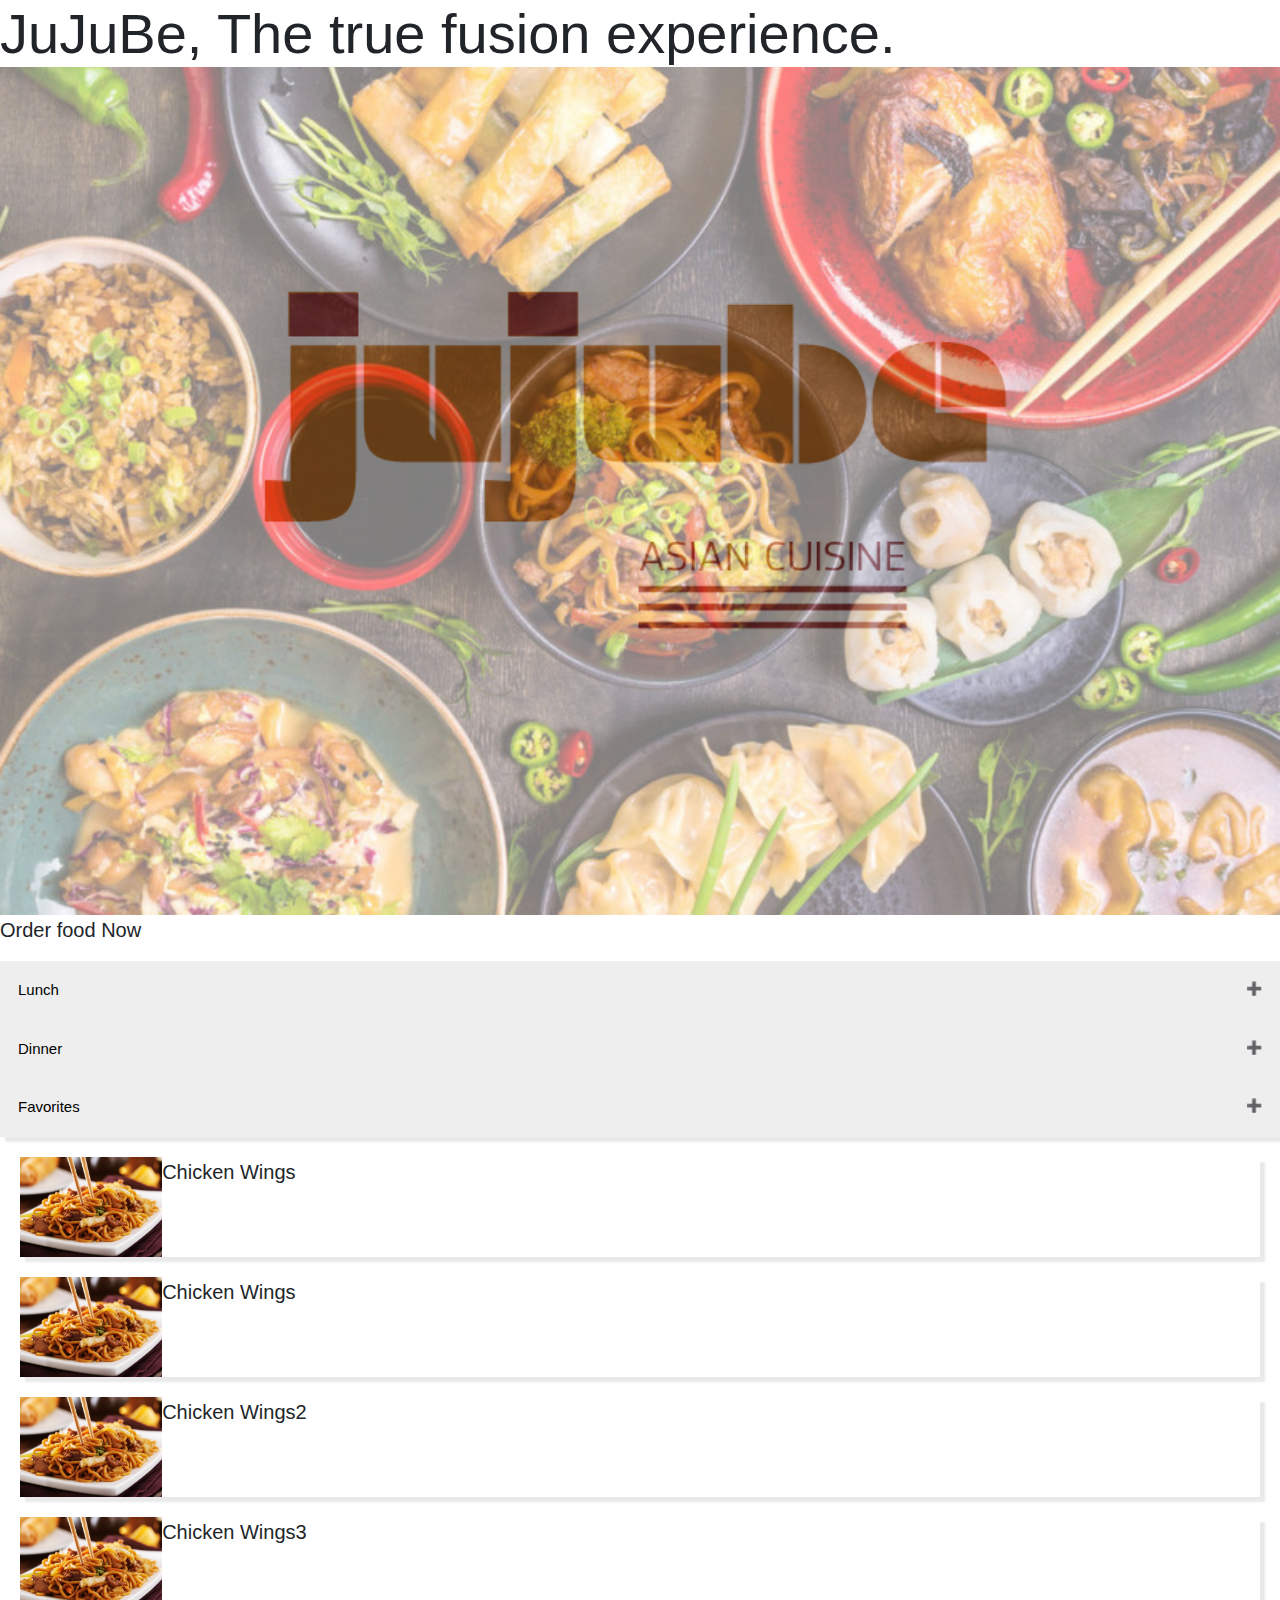
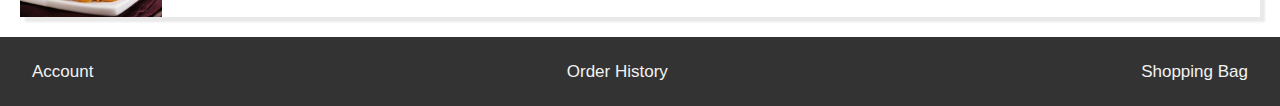
==== index.html @ 93b14d16 "Add files via upload" ====
<!DOCTYPE html>
<html lang="en">
<head>
    <meta charset="UTF-8">
    <link rel="stylesheet" href="bootstrap.css">
    <link rel="stylesheet" href="HomePage_Layout.css">
    <meta name="viewport" content="width=device-width, initial-scale=1.0">
    <meta http-equiv="X-UA-Compatible" content="ie=edge">
    <title>Document</title>
</head>
<body>
        <div class="background">
    <div class="body2">
        
    <div class="header">
        <div class="display-4">JuJuBe, The true fusion experience.</div>
    </div>

<div class="desktopview">

            <div class="row">
                    <img src="jujube3.png" class="img-fluid overlayimg" width="75%">
                <div>
                   
                    <img src="foodheader.jpeg" class="img-fluid headimg"  width="2048px">
                    <p class="lead">Order food Now</p>
               
                    
                </div>
            </div>
</div>
<button class="collapsible">Lunch</button>
<div class="content">
        <div class="row foodcards" id="fooditem" onclick="itemClick()">
            <img src="noodles.jpg" class=" float-left" height="100px">
                <p class="lead ">Chicken Wings</p>
                </div>
               
               
                
                   <div class="row foodcards" id="fooditem2" onclick="itemClick2()">
                        <img src="noodles.jpg" class=" float-left" height="100px">
                           <p class="lead fooditem ">Chicken Wings</p>
                           </div>
                       
</div>
<button class="collapsible">Dinner</button>
<div class="content"></div>
<button class="collapsible">Favorites</button>
<div class="content"></div>
<div class="row foodcards" id="fooditem3" onclick="itemClick3()">
        <img src="noodles.jpg" class=" float-left" height="100px">
 <p class="lead ">Chicken Wings</p>
 </div>


    </div>
    <div class="row foodcards" id="fooditem4" onclick="itemClick4()">
            <img src="noodles.jpg" class=" float-left" height="100px">
            <p class="lead fooditem ">Chicken Wings</p>
            </div>
        <div class="row foodcards" id="fooditem5" onclick="itemClick5()">
                <img src="noodles.jpg" class=" float-left" height="100px">
            <p class="lead fooditem">Chicken Wings2</p>
            
               </div>
               <div class="row foodcards" id="fooditem6" onclick="itemClick6()">
                    <img src="noodles.jpg" class=" float-left" height="100px">
                <p class="lead">Chicken Wings3</p>
                
                   </div>
                   <div class="navbar">
                        <a href="#home">Account</a>
                        <a href="#news">Order History</a>
                        <a href="#contact">Shopping Bag</a>
                      </div>
        <!-- <div class="row">
            Here is more text
        </div> -->
        </div>

    <script src="portfolio.js"></script>
    <script src="https://code.jquery.com/jquery-3.3.1.slim.min.js"></script>
    <script src="https://cdnjs.cloudflare.com/ajax/libs/popper.js/1.14.3/umd/popper.min.js"></script>
    <script src="https://stackpath.bootstrapcdn.com/bootstrap/4.1.3/js/bootstrap.min.js"></script>
</body>
</html>
---- HomePage_Layout.css ----
@charset "utf-8";
* {
    box-sizing: border-box;
}

h4 {
    font-family: 'Open Sans';
    margin: 0;
}
/* .fooditem{
    background-color: lightcoral;
}
.fooditem:active{
    background-color: darkred;
} */
.foodcards {
    margin:20px;
border-style: solid;
border-color:black;
border:10px;
box-shadow: 5px 5px 2px #e9e9e9;
}
.headimg{
    opacity: 0.5;
    
}
.foodbtn{
    Width: 100vw;

}
.html {margin-bottom: 65px}

/* Place the navbar at the bottom of the page, and make it stick */
.navbar {
    background-color: #333;
    overflow: hidden;
    width: 100%;
  }
  
  /* Style the links inside the navigation bar */
  .navbar a {
    float: left;
    display: block;
    color: #f2f2f2;
    text-align: center;
    padding: 14px 16px;
    text-decoration: none;
    font-size: 17px;
  }
  
  /* Change the color of links on hover */
  .navbar a:hover {
    background-color: #ddd;
    color: black;
  }
  
  /* Add a color to the active/current link */
  .navbar a.active {
    background-color: #4CAF50;
    color: white;
  }
.content {
    padding: 0 18px;
    background-color: white;
    max-height: 0;
    overflow: hidden;
    transition: max-height 0.2s ease-out;
  }
  .collapsible {
    background-color: #eee;
    color: black;
    cursor: pointer;
    padding: 18px;
    width: 100%;
    border: none;
    text-align: left;
    outline: none;
    font-size: 15px;
    box-shadow: 5px 5px 2px #e9e9e9;
  }
  .collapsible:after {
    content: '\02795'; /* Unicode character for "plus" sign (+) */
    font-size: 13px;
    color: white;
    float: right;
    margin-left: 5px;
  }
  
  .active:after {
    content: "\2796"; /* Unicode character for "minus" sign (-) */
  }
  
  /* Add a background color to the button if it is clicked on (add the .active class with JS), and when you move the mouse over it (hover) */
  .active, .collapsible:hover {
    background-color: #ccc;
  }


.overlayimg {
    position: absolute;
    top: 50%;
    left: 50%;
    transform: translate(-50%, -50%);
  }



.display-3,
.text-center {
    padding-top: 5%;
    padding-left: 10%;
    color:white;
    font-weight: bold;
}
.signup{
    background-color: green;
    color:white;
    border-radius: 25px;

}
.signup:hover{
color:red;
}

.logoleft {
    display: flex;
  align-items: center;
  justify-content: center; 
}

.modal,
body.modal-open {
    padding-right: 0!important
}

body.modal-open {
    overflow: auto
}

body.scrollable {
    overflow-y: auto
}

.body2{
    background-image: url("header.svg");

    background-repeat: repeat-x;
    background-size: 100vw, 20%;

   
}
.rightbox{
    padding-left:20px;
    margin-right:20px;
    margin-left:20px;
    padding-top: 40px;
    padding-bottom:50px;

}
.middlesep{
    display: block;
    margin-left: auto;
    margin-right: auto;
    padding-top:20px;
    padding-right:20px;
    padding-left:25px;

    background-color: #BF101C;
}
.logos{
    width:100%;
   
}
.ovaldescript{
    color:white;
    padding-top: 20px;
}
.btnimg{
    padding-top:35px;
    height:75%;
    display: flex;
    align-items: center;
    justify-content: center; 

}
.background{
    background-color:white;
}
.ovals{
    background-color: white;
   
    border-radius:90px;
    width:200px;
    height:200px;
    transition: .5s;
}
.ovals:hover{
    width: 225px;
    height: 225px;
}
.h5{
    padding-bottom:10px;
}



@media screen and (min-width: 500px){
    .mobileview{
        display: none;
    }
    .desktopview{
        display:flex;
    }
}
.footercall{
    padding:20px;
    padding-top:50px;
    padding-bottom:0px;
    display: flex;
    align-items: center;
    justify-content: center;  
}
/* .floatimg{
    float: left;
    position: relative;
} */
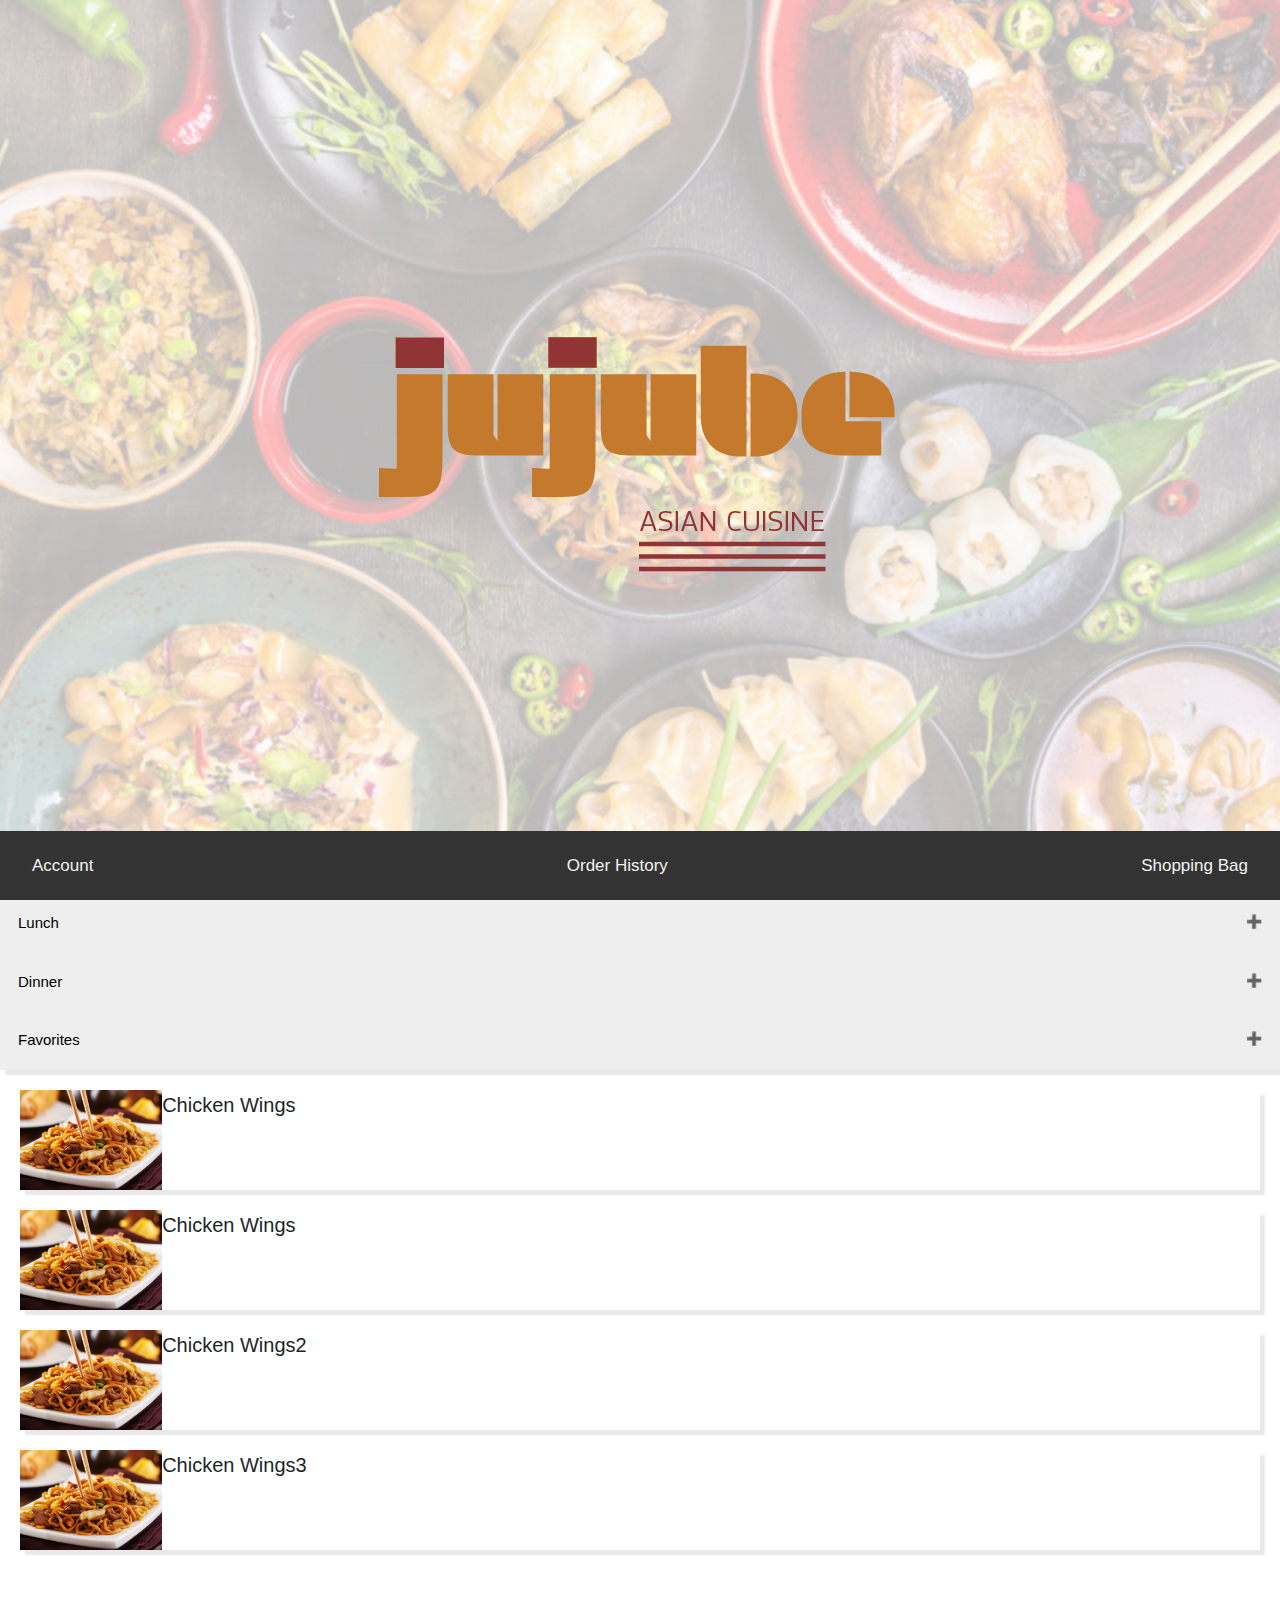
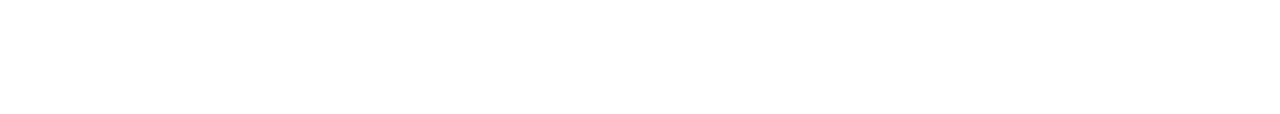
==== commit f1785518: "Add files via upload" ====
--- a/index.html
+++ b/index.html
@@ -12,18 +12,18 @@
         <div class="background">
     <div class="body2">
         
-    <div class="header">
+    <!-- <div class="header">
         <div class="display-4">JuJuBe, The true fusion experience.</div>
-    </div>
+    </div> -->
 
 <div class="desktopview">
 
             <div class="row">
-                    <img src="jujube3.png" class="img-fluid overlayimg" width="75%">
-                <div>
-                   
-                    <img src="foodheader.jpeg" class="img-fluid headimg"  width="2048px">
-                    <p class="lead">Order food Now</p>
+                  
+                <div class="containerhead">
+                    <img src="jujube3.png" class="img-fluid overlayimg" >
+                    <img src="foodheader3.jpg" class="img-fluid"  width="2048px">
+                    <p class="lead">Order Now</p>
                
                     
                 </div>
@@ -31,23 +31,25 @@
 </div>
 <button class="collapsible">Lunch</button>
 <div class="content">
+        <a href="#">
         <div class="row foodcards" id="fooditem" onclick="itemClick()">
             <img src="noodles.jpg" class=" float-left" height="100px">
                 <p class="lead ">Chicken Wings</p>
-                </div>
+                </div></a>
                
                
-                
+                <a href="#">
                    <div class="row foodcards" id="fooditem2" onclick="itemClick2()">
                         <img src="noodles.jpg" class=" float-left" height="100px">
                            <p class="lead fooditem ">Chicken Wings</p>
-                           </div>
+                           </div></a>
                        
 </div>
 <button class="collapsible">Dinner</button>
 <div class="content"></div>
 <button class="collapsible">Favorites</button>
 <div class="content"></div>
+
 <div class="row foodcards" id="fooditem3" onclick="itemClick3()">
         <img src="noodles.jpg" class=" float-left" height="100px">
  <p class="lead ">Chicken Wings</p>
@@ -55,20 +57,29 @@
 
 
     </div>
+ 
     <div class="row foodcards" id="fooditem4" onclick="itemClick4()">
             <img src="noodles.jpg" class=" float-left" height="100px">
             <p class="lead fooditem ">Chicken Wings</p>
             </div>
+        
         <div class="row foodcards" id="fooditem5" onclick="itemClick5()">
                 <img src="noodles.jpg" class=" float-left" height="100px">
             <p class="lead fooditem">Chicken Wings2</p>
             
                </div>
+               
                <div class="row foodcards" id="fooditem6" onclick="itemClick6()">
                     <img src="noodles.jpg" class=" float-left" height="100px">
                 <p class="lead">Chicken Wings3</p>
                 
                    </div>
+                   <div><br><br></div>
+                   <div>
+                    <br><br>
+                   </div>  <div>
+                        <br><br>
+                       </div>
                    <div class="navbar">
                         <a href="#home">Account</a>
                         <a href="#news">Order History</a>
--- a/HomePage_Layout.css
+++ b/HomePage_Layout.css
@@ -20,10 +20,7 @@
 border:10px;
 box-shadow: 5px 5px 2px #e9e9e9;
 }
-.headimg{
-    opacity: 0.5;
-    
-}
+
 .foodbtn{
     Width: 100vw;
 
@@ -33,6 +30,9 @@
 /* Place the navbar at the bottom of the page, and make it stick */
 .navbar {
     background-color: #333;
+ 
+    position: fixed;
+    bottom: 0;
     overflow: hidden;
     width: 100%;
   }
@@ -95,7 +95,11 @@
     background-color: #ccc;
   }
 
-
+.containerhead {
+    position: relative;
+    width: 100%;
+
+  }
 .overlayimg {
     position: absolute;
     top: 50%;
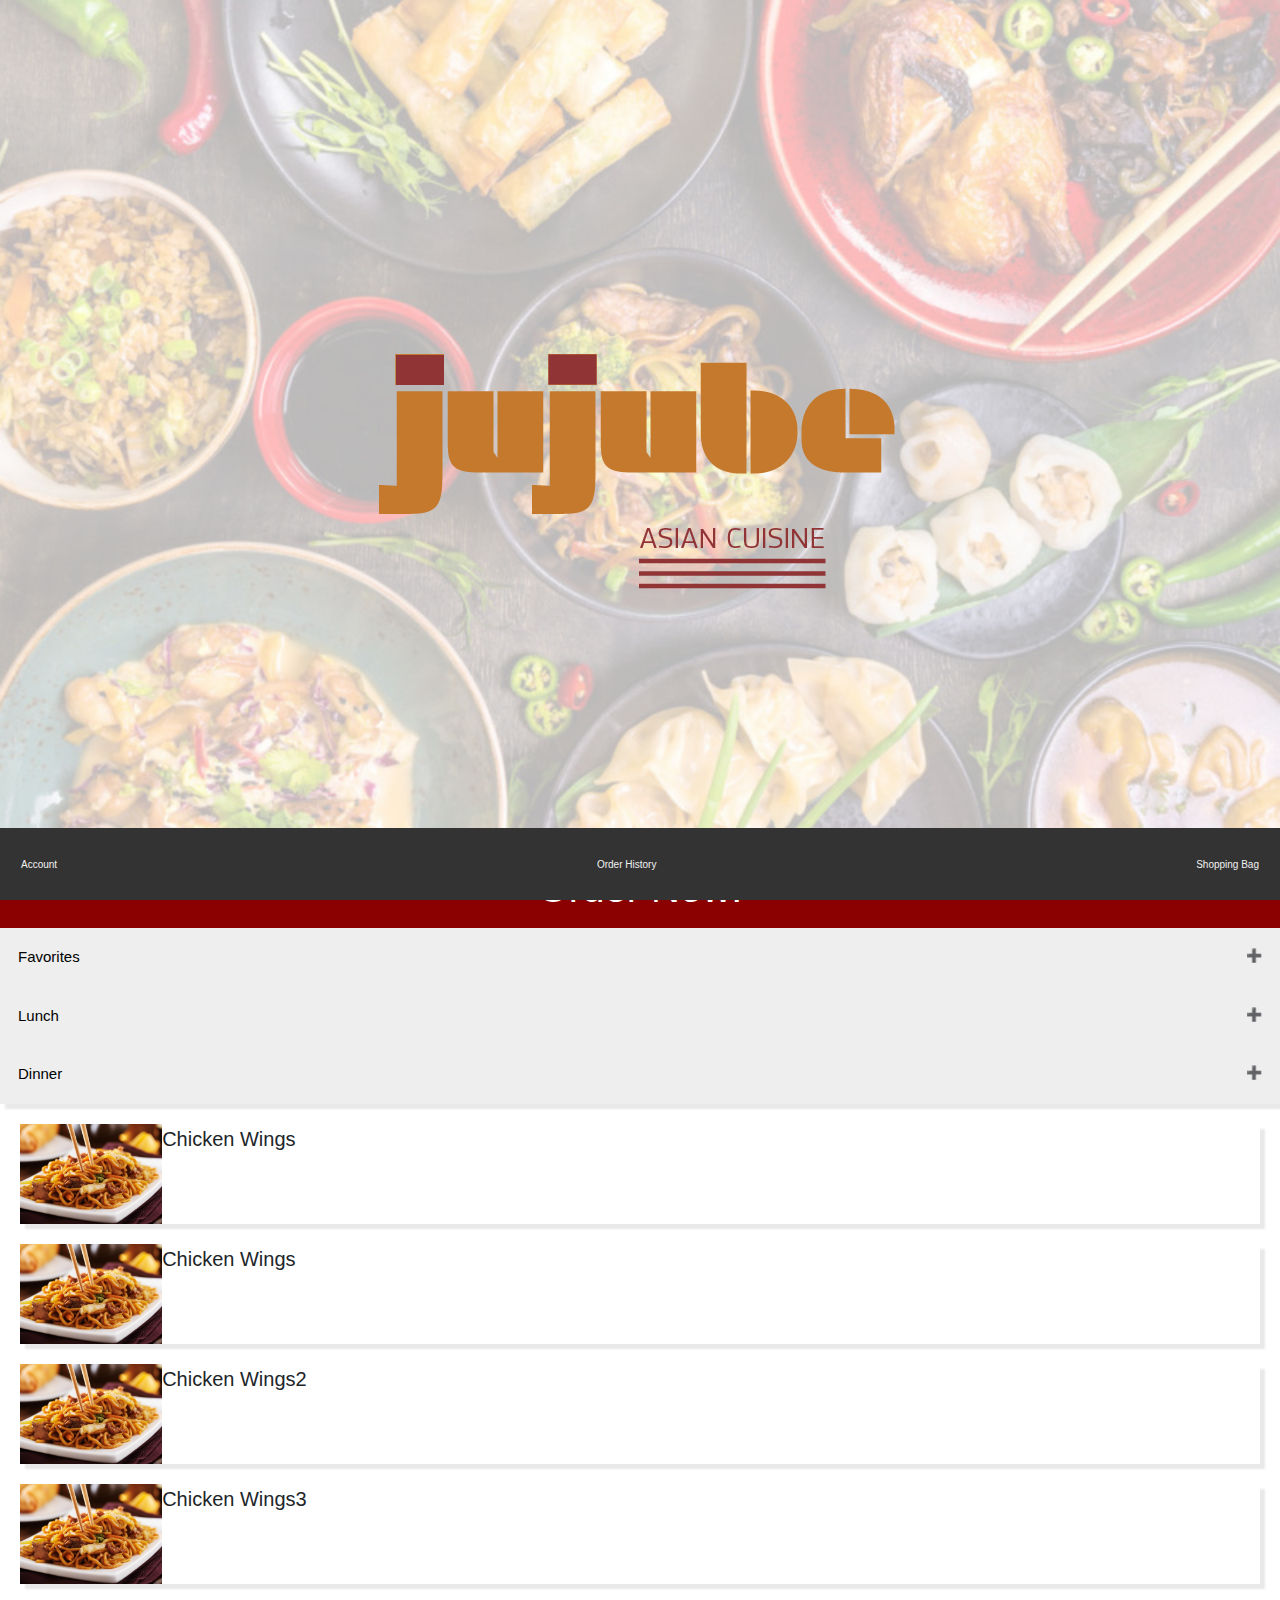
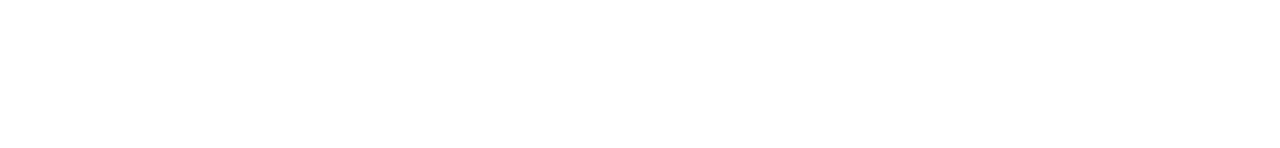
==== commit d4378f8f: "Add files via upload" ====
--- a/index.html
+++ b/index.html
@@ -23,32 +23,58 @@
                 <div class="containerhead">
                     <img src="jujube3.png" class="img-fluid overlayimg" >
                     <img src="foodheader3.jpg" class="img-fluid"  width="2048px">
-                    <p class="lead">Order Now</p>
+                    <center> <p class="lead"><h1>Order Now!</h1></p></center>
                
                     
                 </div>
             </div>
 </div>
-<button class="collapsible">Lunch</button>
+<button class="collapsible">Favorites</button>
 <div class="content">
-        <a href="#">
+        <a href="#"data-target="#modalfood1" data-toggle="modal" class="color-gray-darker c6 td-hover-none">
         <div class="row foodcards" id="fooditem" onclick="itemClick()">
             <img src="noodles.jpg" class=" float-left" height="100px">
-                <p class="lead ">Chicken Wings</p>
+                <p class="lead ">Bim Bim Bop</p>
                 </div></a>
                
                
-                <a href="#">
+                <a href="#" data-target="#modalfood1" data-toggle="modal" class="color-gray-darker c6 td-hover-none">
                    <div class="row foodcards" id="fooditem2" onclick="itemClick2()">
                         <img src="noodles.jpg" class=" float-left" height="100px">
-                           <p class="lead fooditem ">Chicken Wings</p>
+                           <p class="lead fooditem ">Pad Thai</p>
                            </div></a>
                        
 </div>
+<button class="collapsible">Lunch</button>
+<div class="content">
+    <a href="#"data-target="#modalfood1" data-toggle="modal" class="color-gray-darker c6 td-hover-none">
+        <div class="row foodcards" id="fooditem" onclick="itemClick()">
+            <img src="noodles.jpg" class=" float-left" height="100px">
+                <p class="lead ">Bim Bim Bop</p>
+                </div></a>
+               
+               
+                <a href="#" data-target="#modalfood1" data-toggle="modal" class="color-gray-darker c6 td-hover-none"></a>>
+                   <div class="row foodcards" id="fooditem2" onclick="itemClick2()">
+                        <img src="noodles.jpg" class=" float-left" height="100px">
+                           <p class="lead fooditem ">Pad Thai</p>
+                           </div></a>
+</div>
 <button class="collapsible">Dinner</button>
-<div class="content"></div>
-<button class="collapsible">Favorites</button>
-<div class="content"></div>
+<div class="content">
+    <a href="#"data-target="#modalfood1" data-toggle="modal" class="color-gray-darker c6 td-hover-none">
+        <div class="row foodcards" id="fooditem" onclick="itemClick()">
+            <img src="noodles.jpg" class=" float-left" height="100px">
+                <p class="lead ">Bim Bim Bop</p>
+                </div></a>
+               
+               
+                <a href="#" data-target="#modalfood1" data-toggle="modal" class="color-gray-darker c6 td-hover-none"></a>>
+                   <div class="row foodcards" id="fooditem2" onclick="itemClick2()">
+                        <img src="noodles.jpg" class=" float-left" height="100px">
+                           <p class="lead fooditem ">Pad Thai</p>
+                           </div></a>
+</div>
 
 <div class="row foodcards" id="fooditem3" onclick="itemClick3()">
         <img src="noodles.jpg" class=" float-left" height="100px">
@@ -81,10 +107,72 @@
                         <br><br>
                        </div>
                    <div class="navbar">
-                        <a href="#home">Account</a>
+                        <a href="#">Account</a>
                         <a href="#news">Order History</a>
-                        <a href="#contact">Shopping Bag</a>
-                      </div>
+                        <a href="cart.html">Shopping Bag</a>
+                    </div>
+
+                    <div aria-hidden="true" aria-labelledby="myModalLabel" class="modal fade" id="modalfood1" role="dialog" tabindex="-1">
+                        <div class="modal-dialog modal-lg" role="document">
+                            <div class="modal-content">
+                                <div class="modal-body mb-0 p-0">
+                                    <center><div class="containerhead">Bim Bim Bop</div></center>
+                                   <center> <p class="Lead">Select options</p><br></center>
+                                   <img src="noodles.jpg" class="foodoptimg float-left" height="75px">
+                                    <form class="foodoptions">
+                                        
+                                        Chicken <input type="radio"class="foodoptions2" name="Option" value="Choice" checked> <br>
+                                        Beef   <input type="radio" class="foodoptions2" name="Option" value="Choice"> <br>
+                                       Tofu   <input type="radio" class="foodoptions2" name="Option" value="Choice">  <br>
+                                  
+                                    </form> 
+                                    <hr><br><br>
+                                   <center> <p class="Lead">Select sides</p></center>
+                                    <form class="foodoptions">
+                                        Fried Rice  <input type="radio" class="foodoptions2" name="Option2" value="Choice"> <br>
+                                       White Rice   <input type="radio" class="foodoptions2" name="Option2" value="Choice"> <br>
+                                      </form> 
+                                 
+                                    
+                                </div>
+                                <div class="modal-footer">
+                                    <button data-dismiss="modal" type="button">Close</button>
+                                    <button data-dismiss="modal" type="button">Add to Cart</button>
+                                </div>
+                            </div>
+                        </div>
+                    </div>
+
+                    <div aria-hidden="true" aria-labelledby="myModalLabel" class="modal fade" id="cart" role="dialog" tabindex="-1">
+                        <div class="modal-dialog modal-lg" role="document">
+                            <div class="modal-content">
+                                <div class="modal-body mb-0 p-0">
+                                    <center><div class="containerhead">Bim Bim Bop</div></center>
+                                   <center> <p class="Lead">Select options</p><br></center>
+                                   <img src="noodles.jpg" class="foodoptimg float-left" height="75px">
+                                    <form class="foodoptions">
+                                        
+                                        Chicken <input type="radio"class="foodoptions2" name="Option" value="Choice" checked> <br>
+                                        Beef   <input type="radio" class="foodoptions2" name="Option" value="Choice"> <br>
+                                       Tofu   <input type="radio" class="foodoptions2" name="Option" value="Choice">  <br>
+                                  
+                                    </form> 
+                                    <hr><br><br>
+                                   <center> <p class="Lead">Select sides</p></center>
+                                    <form class="foodoptions">
+                                        Fried Rice  <input type="radio" class="foodoptions2" name="Option2" value="Choice"> <br>
+                                       White Rice   <input type="radio" class="foodoptions2" name="Option2" value="Choice"> <br>
+                                      </form> 
+                                 
+                                    
+                                </div>
+                                <div class="modal-footer">
+                                    <button data-dismiss="modal" type="button">Close</button>
+                                    <button data-dismiss="modal" type="button">Add to Cart</button>
+                                </div>
+                            </div>
+                        </div>
+                    </div>
         <!-- <div class="row">
             Here is more text
         </div> -->
--- a/HomePage_Layout.css
+++ b/HomePage_Layout.css
@@ -25,6 +25,20 @@
     Width: 100vw;
 
 }
+.foodoptions2{
+    padding-left: 150px;
+    padding-right: 150px;
+   
+}
+
+.foodoptions{
+padding-left: 350px;
+}
+
+.foodoptimg{
+    padding-left: 75px;
+}
+
 .html {margin-bottom: 65px}
 
 /* Place the navbar at the bottom of the page, and make it stick */
@@ -34,6 +48,7 @@
     position: fixed;
     bottom: 0;
     overflow: hidden;
+    height: 8%;
     width: 100%;
   }
   
@@ -43,9 +58,9 @@
     display: block;
     color: #f2f2f2;
     text-align: center;
-    padding: 14px 16px;
+    padding: 5px 5px;
     text-decoration: none;
-    font-size: 17px;
+    font-size: 10px;
   }
   
   /* Change the color of links on hover */
@@ -98,6 +113,16 @@
 .containerhead {
     position: relative;
     width: 100%;
+    background-color: darkred;
+    color:white;
+
+  }
+.carthead{
+    position: relative;
+    width: 100%;
+
+    background-color: darkred;
+    color:white;
 
   }
 .overlayimg {
